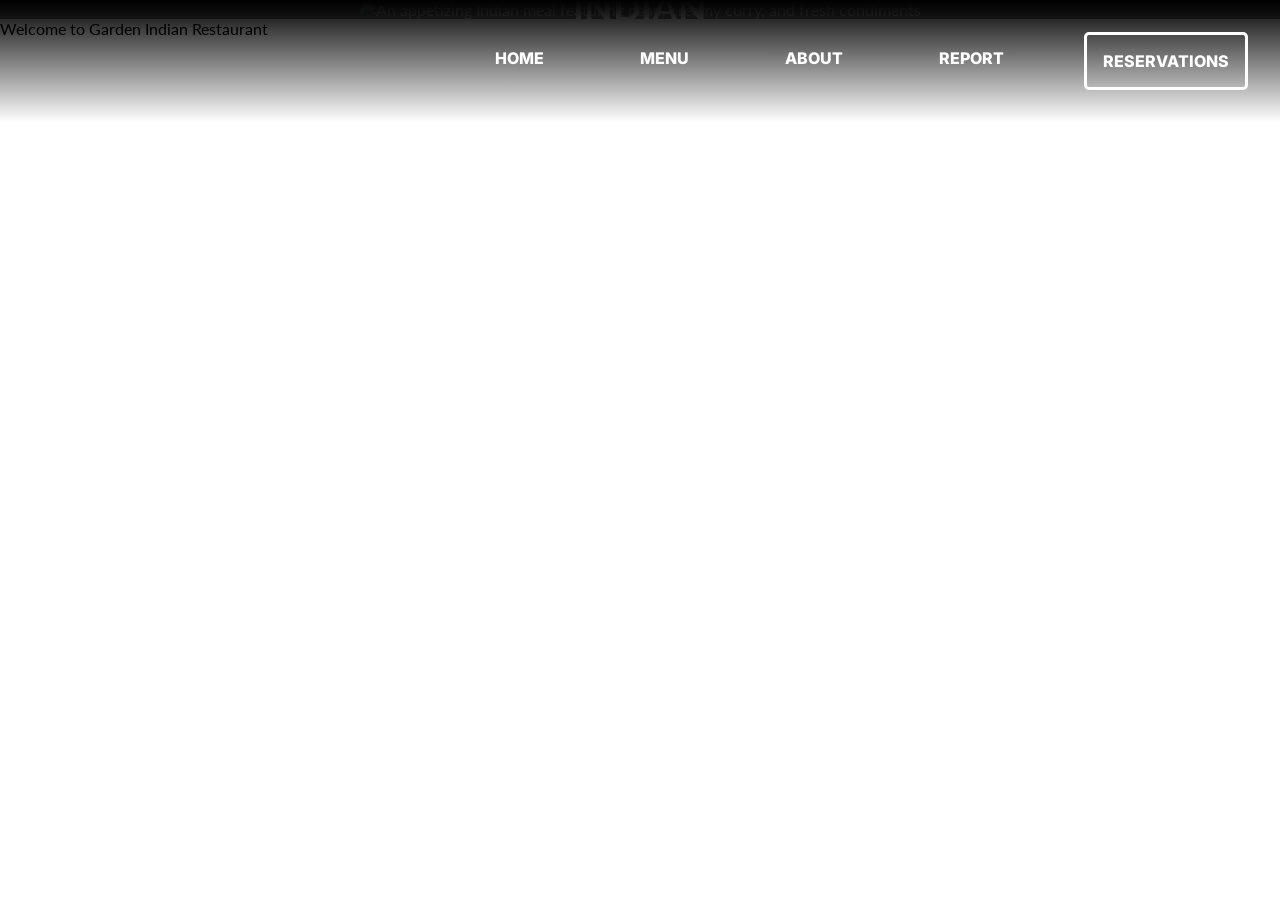
==== index.html @ 92684d08 "Initial outline of hero image and webpage" ====
<!-- 
    University of Southern Queensland
    CSC5740 Client-Side Web Technology
    Trimester 1, 2026

    Assignment 4: Project
 
    Student: Brett Jenaway
    Student No: W0104215

    Garden Indian Restaurant Website Design
-->

<!DOCTYPE html>

<html>


<head>
    <meta charset="UTF-8">
    <meta name="viewport" content="width=device-width, initial-scale=1.0">
    <link rel="stylesheet" href="css/stylesheet.css">
    <!-- <link rel="icon" type="image/x-icon" href=""> -->
    <link rel="stylesheet" href="https://fonts.googleapis.com/css?family=Lato">
    <link rel="stylesheet" href="https://fonts.googleapis.com/css?family=Inter">
    <link rel="stylesheet" href="https://fonts.googleapis.com/css?family=Roboto">
    <title>Garden Indian Restaurant</title>
</head>

<body>
    <header>

    </header>

    <nav>
        <ul>
            <li><a href="index.html">Home</a></li>
            <li><a href="menu.html">Menu</a></li>
            <li><a href="about.html">About</a></li>
            <li><a href="report.html">Report</a></li>
            <li><a href="reservations.html" class="menu-button">Reservations</a></li>
        </ul>
    </nav>
    <main>
        <section id="hero-image-section" class="transparent-bg">
            <img id="hero-image" src="/images/pexels-dhiraj-jain-207743066-12737918.jpg"
                alt="An appetizing Indian meal featuring naan, creamy curry, and fresh condiments">
            <!-- Image credit: Dhiraj Jain 
         Used under free license from Pexels.com
         https://www.pexels.com/photo/top-view-of-an-indian-dish-with-onions-and-flatbread-on-the-side-12737918/
         -->
            <section id="logo-name" class="centered">
                <h1>GARDEN</h1>
                <h1>INDIAN</h1>
                <h2>RESTAURANT</h2>
            </section>
        </section>
        <section>
            Welcome to Garden Indian Restaurant
        </section>
    </main>

    <footer>

    </footer>
</body>

</html>
---- css/stylesheet.css ----
/* 
    University of Southern Queensland
    CSC5740 Client-Side Web Technology
    Trimester 1, 2026

    Assignment 4: Project
 
    Student: Brett Jenaway
    Student No: W0104215

    Garden Indian Restaurant Website Design
*/

/* Declare fonts and colors as variables */
* {
    font-family: 'Lato', Calibri, sans-serif, Serif;
    --logo-font: 'Roboto';
    --menu-font: 'Inter';
    /* --feature-color: #7fffd4;
    --dark-feature-color: #219190;
    --line-color: #e5e5e5;
    --button-color: #fdfdfd; */
}

body {
    margin: 0;
}

#hero-image {
    width: 100%;
    opacity: 70%;
}

/* 50% transparent black background  */
.transparent-bg {
    background-color: rgba(0, 0, 0, 0.5);

}

#hero-image-section {
    position: relative;
    text-align: center;
    color: white;
    top: 0;
    z-index: -1;
}

/* Centered text */
#logo-name {
    font-size: 2em;
    line-height: 0.5em;
    font-weight: 900;
    font-family: var(--logo-font), sans-serif;
    position: absolute;
    top: 50%;
    left: 50%;
    transform: translate(-50%, -50%);
}

nav {
    position: absolute;
    background: linear-gradient(to bottom, black, transparent);
    padding: 0;
    margin: 0;
    width: 100%;
}

nav ul {
    list-style: none;
    display: flex;
    justify-content: right;

}

nav a {
    font-family: var(--menu-font), sans-serif;
    text-decoration: none;
    text-transform: uppercase;
    font-weight: 800;
    color: #fff;
    display: block;
    padding: 1em;
    margin: 1em 2em;
}

.menu-button {
    border: 3px solid #fff;
    border-radius: 5px;
}
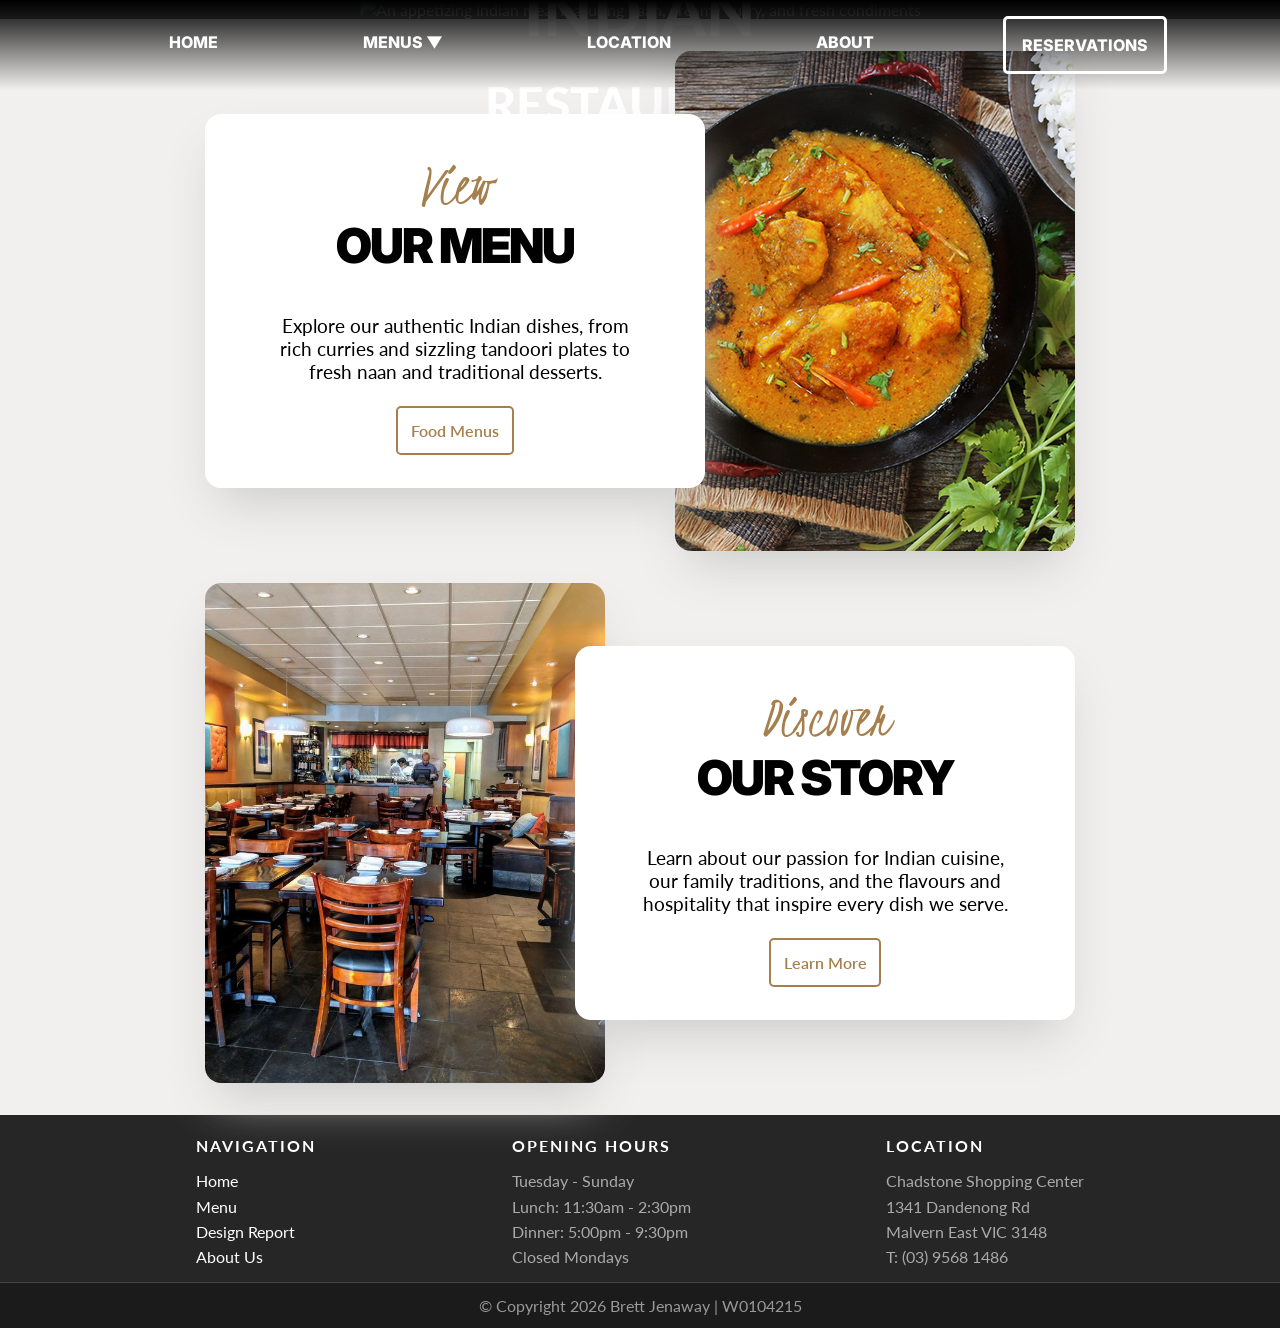
==== commit e6e8269b: "Working takeaway form" ====
--- a/index.html
+++ b/index.html
@@ -21,9 +21,14 @@
     <meta name="viewport" content="width=device-width, initial-scale=1.0">
     <link rel="stylesheet" href="css/stylesheet.css">
     <!-- <link rel="icon" type="image/x-icon" href=""> -->
-    <link rel="stylesheet" href="https://fonts.googleapis.com/css?family=Lato">
-    <link rel="stylesheet" href="https://fonts.googleapis.com/css?family=Inter">
+    <!-- Google Fonts Embed Code -->
     <link rel="stylesheet" href="https://fonts.googleapis.com/css?family=Roboto">
+    <link rel="stylesheet" href="https://fonts.googleapis.com/css?family=Kristi">
+    <link rel="preconnect" href="https://fonts.googleapis.com">
+    <link rel="preconnect" href="https://fonts.gstatic.com" crossorigin>
+    <link
+        href="https://fonts.googleapis.com/css2?family=Inter:ital,opsz,wght@0,14..32,100..900;1,14..32,100..900&family=Lato:ital,wght@0,100;0,300;0,400;0,700;0,900;1,100;1,300;1,400;1,700;1,900&display=swap"
+        rel="stylesheet">
     <title>Garden Indian Restaurant</title>
 </head>
 
@@ -35,9 +40,15 @@
     <nav>
         <ul>
             <li><a href="index.html">Home</a></li>
-            <li><a href="menu.html">Menu</a></li>
+            <li class="dropdown"><a href="menu.html">Menus ▼</a>
+                <ul class="submenu">
+                    <li><a href="lunch.html">Lunch</a></li>
+                    <li><a href="dinner.html">Dinner</a></li>
+                    <li><a href="takeaway.html">Take-Away</a></li>
+                </ul>
+            </li>
+            <li><a href="location.html">Location</a></li>
             <li><a href="about.html">About</a></li>
-            <li><a href="report.html">Report</a></li>
             <li><a href="reservations.html" class="menu-button">Reservations</a></li>
         </ul>
     </nav>
@@ -53,14 +64,71 @@
                 <h1>GARDEN</h1>
                 <h1>INDIAN</h1>
                 <h2>RESTAURANT</h2>
+                <p>CHADSTONE'S FAVOURITE INDIAN CUISINE SINCE 2012</p>
             </section>
         </section>
-        <section>
-            Welcome to Garden Indian Restaurant
+        <section class="main-text">
+            <section class="card">
+
+                <span class="card-text card-right">
+                    <h2 class="card-heading-italic">View</h2>
+                    <h2 class="card-heading-regular">Our Menu</h2>
+                    <p>Explore our authentic Indian dishes, from rich curries and sizzling tandoori plates to fresh
+                        naan and traditional desserts.</p>
+                    <a href="menu.html" class="page-button">Food Menus</a>
+                </span>
+                <img src="images/goan-fish-curry.jpg">
+            </section>
+            <section class="card">
+                <img src="images/TheGarden1.jpg">
+                <span class="card-text card-left">
+                    <h2 class="card-heading-italic">Discover</h2>
+                    <h2 class="card-heading-regular">Our Story</h2>
+                    <p>Learn about our passion for Indian cuisine, our family traditions, and the flavours and
+                        hospitality that inspire every dish we serve.</p>
+                    <a href="about.html" class="page-button">Learn More</a>
+                </span>
+            </section>
         </section>
     </main>
 
+    <!-- Footer: bottom navigation links and contact details -->
     <footer>
+        <section id="footer-nav">
+            <aside id="footer-menu-1">
+                <h4>Navigation</h4>
+                <ul>
+                    <li><a href="index.html">Home</a></li>
+                    <li><a href="menu.html">Menu</a></li>
+                    <li><a href="report.html">Design Report</a></li>
+                    <li><a href="aboutus.html">About Us</a></li>
+                </ul>
+            </aside>
+            <aside id="footer-menu-2">
+                <h4>Opening Hours</h4>
+                <ul>
+                    <li>Tuesday - Sunday</li>
+                    <li>Lunch: 11:30am - 2:30pm</li>
+                    <li>Dinner: 5:00pm - 9:30pm</li>
+                    <li>Closed Mondays</li>
+                </ul>
+            </aside>
+            <aside id="footer-menu-3">
+                <h4>Location</h4>
+                <ul>
+                    <li>Chadstone Shopping Center</li>
+                    <li>1341 Dandenong Rd</li>
+                    <li>Malvern East VIC 3148</li>
+                    <li>T: (03) 9568 1486</li>
+                </ul>
+                <p></p>
+                <p></p>
+                <p></p>
+            </aside>
+        </section>
+        <section id="footer-copyright">
+            <p>© Copyright 2026 Brett Jenaway | W0104215 </p>
+        </section>
 
     </footer>
 </body>
--- a/css/stylesheet.css
+++ b/css/stylesheet.css
@@ -14,8 +14,13 @@
 /* Declare fonts and colors as variables */
 * {
     font-family: 'Lato', Calibri, sans-serif, Serif;
-    --logo-font: 'Roboto';
+    --logo-font: 'Lato';
     --menu-font: 'Inter';
+    --script-font: 'Kristi';
+    --heading-font: 'Inter';
+    --background-color: #F2F0EF;
+    --text-accent-color: rgb(165, 127, 77);
+    --text-accent-color-dark: rgb(116, 88, 52);
     /* --feature-color: #7fffd4;
     --dark-feature-color: #219190;
     --line-color: #e5e5e5;
@@ -24,11 +29,17 @@
 
 body {
     margin: 0;
-}
-
+    background-color: var(--background-color);
+}
+
+
+/******* Hero Image & Text *******/
 #hero-image {
     width: 100%;
     opacity: 70%;
+    max-height: 100vh;
+    object-fit: cover;
+
 }
 
 /* 50% transparent black background  */
@@ -45,11 +56,9 @@
     z-index: -1;
 }
 
-/* Centered text */
+/* Hero image logo text */
 #logo-name {
-    font-size: 2em;
-    line-height: 0.5em;
-    font-weight: 900;
+    text-transform: uppercase;
     font-family: var(--logo-font), sans-serif;
     position: absolute;
     top: 50%;
@@ -57,19 +66,40 @@
     transform: translate(-50%, -50%);
 }
 
+#logo-name h1 {
+    font-size: 4em;
+    line-height: 0.5em;
+    font-weight: 900;
+}
+
+#logo-name h2 {
+    font-size: 3em;
+    line-height: 0.5em;
+    font-weight: 900;
+}
+
+#logo-name P {
+    font-size: 1.2em;
+    line-height: 0.5em;
+    font-weight: 900;
+}
+
+
+
+/****** Top Menu Bar ******/
 nav {
     position: absolute;
     background: linear-gradient(to bottom, black, transparent);
     padding: 0;
     margin: 0;
     width: 100%;
+    z-index: 10;
 }
 
 nav ul {
     list-style: none;
     display: flex;
-    justify-content: right;
-
+    justify-content: space-evenly;
 }
 
 nav a {
@@ -80,10 +110,501 @@
     color: #fff;
     display: block;
     padding: 1em;
-    margin: 1em 2em;
+    /* margin: 1em 2em; */
+}
+
+nav a:hover {
+    color: #AAAAAA;
+    border-color: #AAAAAA;
+    transition: 0.2s;
 }
 
 .menu-button {
     border: 3px solid #fff;
     border-radius: 5px;
+}
+
+/* Sub-menu */
+nav li {
+    position: relative;
+}
+
+.submenu {
+    display: none;
+    position: absolute;
+    top: 100%;
+    left: 0;
+    background-color: rgba(38, 38, 38, 0.8);
+    border-radius: 2px;
+    padding: 0;
+    color: white;
+    width: 9em;
+}
+
+
+.dropdown:hover .submenu {
+    display: block;
+}
+
+/****** Footer ******/
+
+#footer-nav {
+    background-color: #262626;
+    display: flex;
+    justify-content: space-evenly;
+    color: white;
+}
+
+#footer-copyright {
+    background-color: #1B1B1B;
+    border-top: solid 1px #444444;
+    color: #999999;
+    width: 100%;
+}
+
+#footer-copyright p {
+    margin: 0 auto;
+
+    padding: 0.8em 0;
+    text-align: center;
+}
+
+footer ul {
+    list-style: none;
+    padding: 0;
+}
+
+footer ul li {
+    margin: 0.4em 0;
+    color: #AAAAAA;
+}
+
+footer a {
+    text-decoration: none;
+    color: white;
+    margin: 0.2em 0;
+}
+
+footer a:hover {
+    color: #AAAAAA;
+    transition: 0.2s;
+}
+
+footer h4 {
+    text-transform: uppercase;
+    letter-spacing: 2px;
+    margin-bottom: 0;
+}
+
+
+/******* Main Body  *******/
+/* Home Page */
+
+
+/* Homepage Card */
+.card {
+    display: flex;
+    justify-content: center;
+    max-width: 1000px;
+    margin: 2em auto;
+    align-items: center;
+}
+
+.card img {
+    height: 500px;
+    width: 400px;
+    object-fit: cover;
+    border-radius: 1em;
+    border: 1px solid var(--line-color);
+    box-shadow: 0 25px 50px -12px #cccccc;
+}
+
+.card p {
+    width: 75%;
+    margin: 2em auto;
+    font-size: 1.2em;
+}
+
+.card-text {
+    border: 1px solid var(--line-color);
+    border-radius: 1em;
+    box-shadow: 0 25px 50px -12px #cccccc;
+    text-align: center;
+    max-height: 300px;
+    max-width: 500px;
+    background-color: #fff;
+    padding: 2em 0 3em 0;
+    z-index: 2;
+}
+
+.card-left {
+    margin-left: -30px;
+}
+
+.card-right {
+    margin-right: -30px;
+}
+
+.card-heading-italic {
+    font-family: var(--script-font), sans-serif;
+    font-size: 4em;
+    margin: 0 0 -10px 0;
+
+    color: var(--text-accent-color);
+    font-weight: 400;
+}
+
+.card-heading-regular {
+    font-family: var(--heading-font), sans-serif;
+    text-transform: uppercase;
+    font-weight: 900;
+    letter-spacing: -2px;
+    font-size: 3em;
+    margin: 0;
+}
+
+.page-button {
+    color: var(--text-accent-color);
+    border-radius: 5px;
+    border: 2px solid var(--text-accent-color);
+    text-decoration: none;
+    padding: 0.8em;
+    font-weight: 600;
+}
+
+.page-button:hover {
+    color: var(--text-accent-color-dark);
+    border-color: var(--text-accent-color-dark);
+    transition: 0.2s;
+}
+
+
+/******** Menu Pages ********/
+.food-menu {
+    border: 1px solid var(--line-color);
+    border-radius: 1em;
+    box-shadow: 0 25px 50px -12px #cccccc;
+    text-align: center;
+    width: 80%;
+    max-width: 800px;
+    background-color: #fff;
+    padding: 2em 0 3em 0;
+    z-index: 2;
+    justify-content: center;
+    max-width: 1000px;
+    margin: 2em auto;
+    align-items: center;
+}
+
+.food-menu h3 {
+    font-family: var(--script-font);
+    font-size: 3em;
+    font-weight: 400;
+    color: var(--text-accent-color)
+}
+
+
+takeaway-form {
+    border: none;
+}
+
+.dish {
+    display: grid;
+    grid-template-columns: auto minmax(0, 50px);
+    width: 70%;
+    margin: auto;
+    padding-bottom: 1em;
+}
+
+.takeaway {
+    display: grid;
+    grid-template-columns: auto minmax(0, 50px) 50px;
+    width: 70%;
+    margin: auto;
+    padding-bottom: 1em;
+}
+
+.dish-name {
+    text-align: left;
+    font-size: 1.5em;
+    display: flex;
+    gap: 0.5em;
+    margin: 0;
+    white-space: nowrap;
+    align-items: end;
+}
+
+/* Add a dynamic line of dots between the dish name and the price */
+.dish-name::after {
+    content: "";
+    flex: 1;
+    border-bottom: 2px dotted #999;
+}
+
+.lunch::after {
+    border-bottom: none;
+}
+
+
+
+.dish-description {
+    display: flex;
+    align-items: flex-end;
+    text-align: left;
+    padding-top: 0.5em;
+    margin: 0;
+    max-width: 80%;
+}
+
+
+.dish-price {
+    font-size: 1.5em;
+    margin: auto 0;
+    text-align: right;
+}
+
+.spice-mild {
+    color: #1b8a5a;
+}
+
+.spice-medium {
+    color: #f8b90b;
+}
+
+.spice-hot {
+    color: #ee3e32;
+}
+
+#spice-level {
+    margin: 0 auto;
+    width: 40%;
+    margin-top: 0.5em;
+    background-color: #fafafa;
+    padding: 0.8em 0;
+    border-radius: 8px;
+    border: 1px solid var(--line-color);
+    border-radius: 1em;
+    /* box-shadow: 0 15px 50px -12px #666; */
+}
+
+.hidden {
+    display: none !important;
+}
+
+#menu-nav {
+    width: 80%;
+    list-style: none;
+    display: flex;
+    flex-wrap: wrap;
+    justify-content: center;
+    margin: 0 auto;
+    padding: 0;
+}
+
+#menu-nav li {
+    text-decoration: none;
+    padding: 1em;
+    margin: 0;
+}
+
+.food-menu-button {
+    font-size: 1.2em;
+    border: none;
+    background: none;
+}
+
+.food-menu-button:hover {
+    color: var(--text-accent-color-dark);
+    cursor: pointer;
+}
+
+.food-menu-button.active {
+    color: var(--text-accent-color);
+    text-decoration: underline;
+    font-weight: 600;
+}
+
+.lunch {
+    text-align: center;
+    display: block;
+    margin: 0 auto;
+}
+
+.menu-section h3 {
+    margin: 0.5em 0;
+}
+
+.menu-section {
+    padding-bottom: 1em;
+}
+
+.card-description {
+    width: 60%;
+    margin: 1em auto;
+}
+
+.menu-notes {
+    color: #999999;
+    font-size: small;
+}
+
+/****** Takeaway Form ******/
+/* Customer details */
+
+#customer-details {
+    max-width: 100%;
+    margin: 0 auto;
+    font-family: var(--menu-font), sans-serif;
+    border: none;
+    grid-column: 1 / -1;
+    text-align: center;
+}
+
+#customer-details label {
+    font-size: 1.2em;
+    margin: 0 0.5em;
+    color: var(--text-accent-color-dark);
+}
+
+.text-input {
+    margin: 1em 0;
+    font-size: 1em;
+    padding: 0.3em;
+    max-width: 8em;
+    border: 2px solid lightgrey;
+    border-radius: 8px;
+
+}
+
+input:focus {
+    outline: none;
+    border-color: var(--text-accent-color);
+    box-shadow: 0 0 5px var(--text-accent-color);
+}
+
+.form-button {
+    border: 2px solid lightgrey;
+    font-size: 1.2em;
+    padding: 0.5em;
+    color: var(--text-accent-color-dark);
+    min-width: 1em;
+    border-radius: 8px;
+    font-weight: 600;
+}
+
+.form-button:active {
+    background-color: #DDD;
+    outline: none;
+    border-color: var(--text-accent-color);
+    box-shadow: 0 0 5px var(--text-accent-color);
+}
+
+
+/* Quantity buttons */
+.quantity-input {
+    border: none;
+    max-width: 25px;
+    font-size: 1em;
+    text-align: center;
+    border: 2px solid lightgrey;
+    border-left: none;
+    border-right: none;
+    font-family: var(--menu-font), sans-serif;
+    color: var(--text-accent-color-dark);
+}
+
+.quantity {
+    display: flex;
+    margin-left: 1em;
+}
+
+
+.quantity-button {
+    border: 2px solid lightgrey;
+    /* background-color: #fff; */
+    font-size: 2em;
+    color: var(--text-accent-color-dark);
+    min-width: 1em;
+    text-align: center;
+}
+
+.quantity-button:active {
+    background-color: #DDD;
+    outline: none;
+    border-color: var(--text-accent-color);
+    box-shadow: 0 0 5px var(--text-accent-color);
+}
+
+.minus {
+    border-top-left-radius: 8px;
+    border-bottom-left-radius: 8px;
+}
+
+.plus {
+    border-top-right-radius: 8px;
+    border-bottom-right-radius: 8px;
+}
+
+
+
+
+
+/* Hide spinner buttons from input number text boxes
+   Source: W3 Schools
+   https://www.w3schools.com/howto/howto_css_hide_arrow_number.asp
+   Chrome, Safari, Edge, Opera */
+input::-webkit-outer-spin-button,
+input::-webkit-inner-spin-button {
+    -webkit-appearance: none;
+    margin: 0;
+}
+
+
+#order-total {
+    display: grid;
+    grid-template-columns: auto 7em 5em;
+    width: 70%;
+    margin: 0 auto;
+    text-align: left;
+}
+
+.orderTotalHeading {
+    font-size: 1.5em;
+}
+
+.orderTotalItem {
+    font-size: 1.1em;
+}
+
+.orderTotalItemNumber {
+    text-align: center;
+}
+
+
+.totalItems {
+    color: var(--text-accent-color-dark);
+    background-color: #EEE;
+    padding: 1em 0;
+}
+
+
+.orderTotalItemName {
+    padding-left: 0.5em;
+}
+
+#success h3 {
+    margin: 0.5em 0 0 0;
+}
+
+#success button {
+    margin: 1em;
+}
+
+#review-order-button,
+#submit-order {
+    margin-top: 1em;
+}
+
+.errorLabel {
+    color: #b61307
 }
